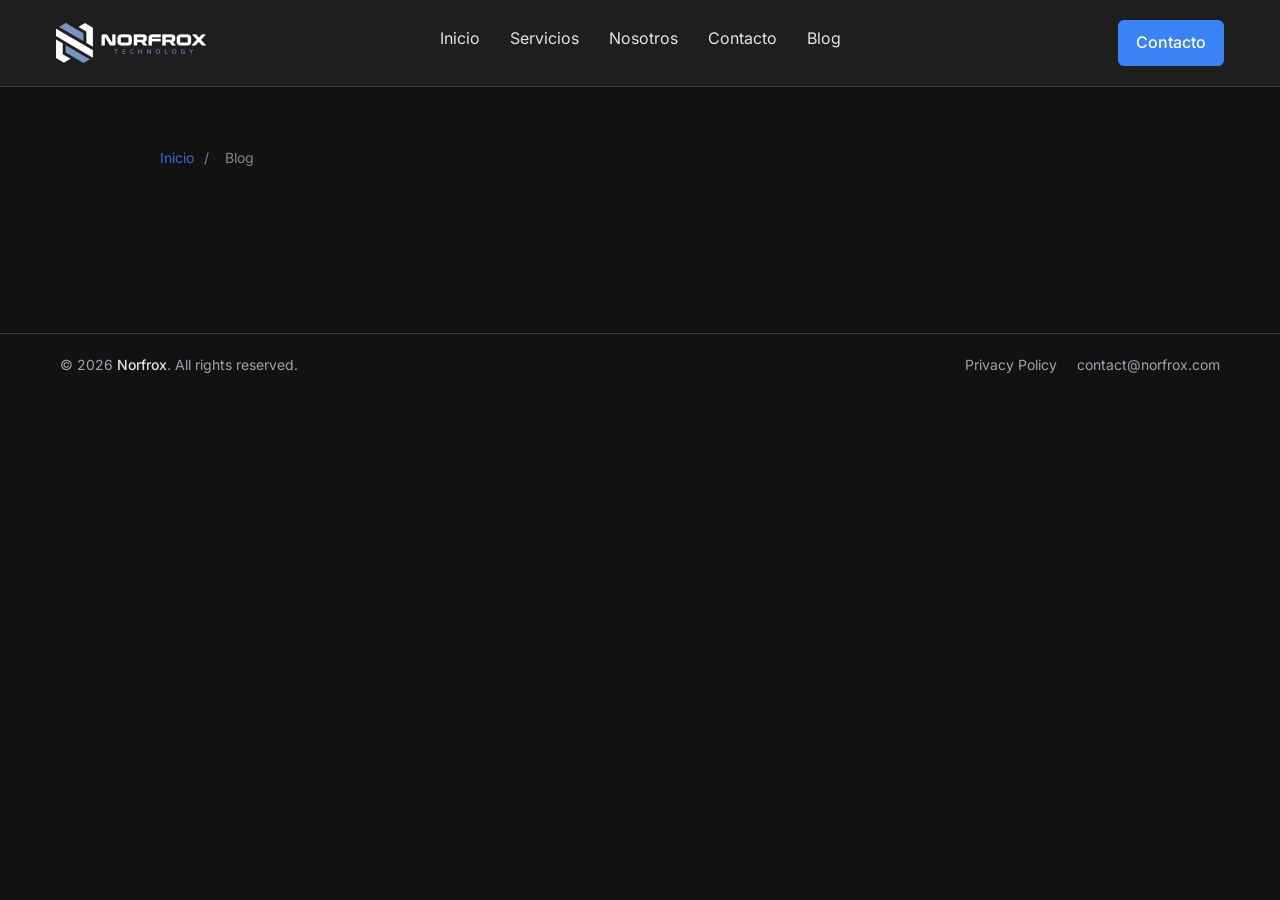
==== blog.html @ 2674b503 "Update css file version" ====
<!DOCTYPE html>
<html lang="es">
<head>
    <meta charset="UTF-8">
    <meta name="viewport" content="width=device-width, initial-scale=1.0">

    <link href="https://fonts.googleapis.com/css2?family=Inter:wght@300;400;500;600&family=Poppins:wght@500;600;700&display=swap" rel="stylesheet">

    <link rel="stylesheet" href="css/style.css?v=1.18">

    <title>Blog</title>
</head>
<body>
    
    <header>

        <nav class="navbar">

            <div class="container navbar-content">

                <div class="nav-left">
                    <a href="/" class="logo"><img src="/assets/images/logo.png" alt="Norfrox logo" class="logo-img"></a>
                </div>

                <div class="nav-center">
                    <ul class="nav-links">
                        <li><a href="/" class="js-nav-link">Inicio</a></li>
                        <li><a href="/servicios" class="js-nav-link">Servicios</a></li>
                        <li><a href="/nosotros" class="js-nav-link">Nosotros</a></li>
                        <li><a href="/contacto" class="js-nav-link">Contacto</a></li>
                        <li><a href="/blog" class="js-nav-link">Blog</a></li>
                    </ul>
                </div>

                <div class="nav-right">
                    <a href="/contacto" class="btn-contact">Contacto</a>

                    <button class="menu-toggle js-menu-toggle">
                        <span></span>
                        <span></span>
                        <span></span>
                    </button>

                </div>

            </div>

        </nav>

    </header>

    <main class="container container-spacer">

        <nav class="breadcrumb" aria-label="breadcrumb">
            <a href="/">Inicio</a>
            <span>/</span>
            <span>Blog</span>
        </nav>

    </main>

    <footer class="footer">

        <div class="footer-divider"></div>

        <div class="container footer-content">
                
            <div class="footer-left">
                <p>© 2026 <a href="https://www.norfrox.com">Norfrox</a>. All rights reserved.</p>
            </div>

            <div class="footer-right">
                <a href="/privacidad">Privacy Policy</a>
                <a href="mailto:contact@norfrox.com">contact@norfrox.com</a>
             </div>

        </div>

    </footer>

    <script src="js/script.js?v=1.2"></script>

</body>
</html>
---- css/style.css ----
:root{
    --bg-main:#121212;
    --bg-secondary:#1E1E1E;
    --border:#3A3A3A;

    --brand:#3B82F6;
    --brand-alt:#2563EB;

    --text:#E4E4E4;
    --text-secondary:#9CA3AF;
}

*{
    margin: 0;
    padding: 0;
    box-sizing: border-box;
}

body{
    font-family: 'Inter', sans-serif;
    background: var(--bg-main);
    color: var(--text);
    line-height: 1.6;
}

h1, h2, h3 {
    font-family: 'Poppins', sans-serif;
}

.container{
    width: 100%;
    max-width: 1200px;
    margin: 0 auto;
    padding: 0 20px;
}

.container-spacer{
    padding: 60px 20px;
    max-width: 1000px;
}

.breadcrumb{
    font-size: 14px;
    margin-bottom: 24px;
    color: var(--text-secondary);
    opacity: 0.8;
}

.breadcrumb a{
    color: var(--brand);
    text-decoration: none;
    transition: color 0.3s ease;
}

.breadcrumb a:hover{
    color: var(--brand);
}

.breadcrumb span{
    margin: 0 6px;
}

.linear-separator{
    border-top: 1px solid var(--border);
}

.fadeup-animation{
    animation: fadeUp 0.8s ease forwards;
}

@media (max-width: 768px){
    .container{
        padding: 0 16px;
    }

    .container-spacer{
        padding: 40px;
        max-width: 100%;
    }

    .breadcrumb{
        font-size: 13px;
        margin-bottom: 16px;
    }
}

/* Navbar */

.navbar{
    background: var(--bg-secondary);
    border-bottom: 1px solid var(--border);
}

.navbar-content{
    display: grid;
    grid-template-columns: 1fr auto 1fr;
    align-items: center;
    padding: 20px 16px;
}

.nav-left{
    justify-self: start;
}

.nav-center{
    z-index: 999;
}

.nav-right{
    display: flex;
    align-items: center;
    gap: 20px;
    justify-self: end;
}

.logo{
    font-size: 20px;
    font-weight: 600;
    color: var(--text);
    text-decoration: none;
}

.logo-img{
    height: 40px;
    width: auto;
    display: block;
}

.nav-links{
    display: flex;
    list-style: none;
    gap: 30px;
}

.nav-links a{
    position: relative;
    color: var(--text);
    text-decoration: none;
    padding-bottom: 8px;
    display: inline-block;
    transition: all 0.3s ease;
}

.nav-links a:hover{
    color: var(--brand);
    transform: translateY(-2px);
}

.nav-links a::after{
    content: "";
    position: absolute;
    left: 50%;
    bottom: 0;
    width: 0%;
    height: 2px;
    background: linear-gradient(
        90deg,
        #3B82F6,
        #2563EB,
        #1D4ED8
    );
    transition: all 0.3s ease;
    transform: translateX(-50%);
}

.nav-links a:hover::after,
.nav-links a.active::after{
    width: 100%;
}

.btn-contact{
    background: var(--brand);
    padding: 10px 18px;
    border-radius: 6px;
    color: white;
    text-decoration: none;
    font-weight: 500;
    display: inline-block;
    transition: all 0.3s ease;
}

.btn-contact:hover{
    background: var(--brand-alt);
    transform: translateY(-2px);
    box-shadow: 0 8px 20px rgba(59, 130, 246, 0.3);
}

.btn-contact:active{
    transform: translateY(0px);
    box-shadow: 0 4px 10px rgba(59, 130, 246, 0.2);
}

.menu-toggle{
    display: none;
    flex-direction: column;
    gap: 4px;
    background: none;
    border: none;
    cursor: pointer;
}

.menu-toggle span{
    width: 25px;
    height: 2px;
    background: var(--text);
    display: block;
}

@media (max-width: 768px){
    .navbar-content{
        grid-template-columns: auto 1fr;
    }

    .nav-center{
        position: absolute;
        top: 80px;
        left: 0;
        width: 100%;
        background: var(--bg-secondary);
        border-top: 1px solid var(--border);
        display: none;
    }

    .nav-center.active{
        display: block;
    }

    .nav-links{
        flex-direction: column;
        padding: 20px;
        gap: 20px;
    }

    .btn-contact{
        display: none;
    }

    .menu-toggle{
        display: flex;
    }
}

/* Navbar End */

/* Footer */

.footer-divider{
    width: 100%;
    height: 1px;
    background: var(--border);
    margin: 60px 0 20px;
}

.footer{
    padding: 20px 0;
    background: var(--bg-main);
}

.footer-content{
    display: flex;
    justify-content: space-between;
    align-items: center;
    gap: 20px;
}

.footer-left p{
    color: var(--text-secondary);
    font-size: 14px;
}

.footer-left a{
    color: var(--text);
    text-decoration: none;
    font-weight: 500;
    transition: color 0.3s ease;
}

.footer-left a:hover{
    color: var(--brand);
}

.footer-right{
    display: flex;
    gap: 20px;
}

.footer-right a{
    color: var(--text-secondary);
    text-decoration: none;
    font-size: 14px;
    transition: color 0.3s ease;
}

.footer-right a:hover{
    color: var(--brand);
    text-decoration: underline;
}

@media (max-width: 768px){
    .footer-content{
        flex-direction: column;
        text-align: center;
    }

    .footer-right{
        flex-direction: column;
        gap: 10px;
    }
}

/* Footer End */

/* Politica de Privacidad */

/* Replaced by .container-policy*/
.policy{
    padding: 60px 20px;
    max-width: 1000px;
}

.policy-header{
    margin-bottom: 40px;
}

.policy h1{
    font-size: 32px;
    margin-bottom: 10px;
}

.policy h2{
    font-size: 22px;
    margin-top: 40px;
    margin-bottom: 25px;
    color: var(--text);
}

.policy ul{
    margin: 10px 0 20px 20px;
    color: var(--text-secondary);
}

.policy li{
    margin-bottom: 8px;
}

.policy a{
    color: var(--brand);
    text-decoration: none;
}

.policy p{
    margin-bottom: 15px;
    text-align: justify;
}

.policy a:hover{
    text-decoration: underline;
}

.policy section{
    margin-bottom: 30px;
}

.policy-date{
    margin-top: 20px;
    font-size: 14px;
    color: var(--text-secondary);
}

@media (max-width: 768px){
    /* Replaced by .container-policy*/
    .policy{
        padding: 40px;
        max-width: 100%;
    }

    .policy h1{
        font-size: 26px;
    }

    .policy h2{
        font-size: 20px;
    }

    .policy ul{
        margin-left: 16px;
    }

    .policy p, .policy li{
        font-size: 15px;
        line-height: 1.7;
    }

    .policy section{
        margin-bottom: 24px;
    }
}

/* Politica de Privacidad End */

/* Contacto */

.contact{
    padding: 60px 0;
}

.contact-hero{
    display: grid;
    grid-template-columns: 1fr 1.5fr;
    align-items: center;
    gap: 40px;
}

.contact-left h1{
    font-size: 32px;
    margin-bottom: 10px;
}

.contact-left p{
    text-align: justify;
}

.contact-subtitle{
    font-size: 18px;
    color: var(--text);
    margin-bottom: 10px;
}

.contact-text{
    color: var(--text-secondary);
    margin-bottom: 20px;
    max-width: 500px;
}

.contact-actions{
    display: flex;
    gap: 15px;
    flex-wrap: wrap;
}

.btn-primary{
    background: var(--brand);
    color: white;
    padding: 10px 18px;
    border-radius: 6px;
    text-decoration: none;
    transition: all 0.3s ease;
}

.btn-primary:hover{
    background: var(--brand-alt);
    transform: translateY(-2px);
}

.btn-secondary{
    border: 1px solid var(--border);
    color: var(--text);
    padding: 10px 18px;
    border-radius: 6px;
    text-decoration: none;
    transition: all 0.3s ease;
}

.btn-secondary:hover{
    border-color: var(--brand);
    color: var(--brand);
}

.contact-right img{
    width: 100%;
    height: auto;
    border-radius: 12px;
    object-fit: cover;
}

.faq-carousel{
    padding: 60px 0;
}

.faq-header{
    text-align: center;
    margin-bottom: 30px
}

.faq-header h2{
    font-size: 28px;
    margin-bottom: 10px;
}

.faq-header p{
    color: var(--text-secondary);
}

.faq-wrapper{
    position: relative;
    display: flex;
    align-items: center;
    padding: 0 40px;
}

.faq-track{
    display: flex;
    gap: 20px;
    overflow: hidden;
    scroll-behavior: smooth;

    padding: 0 20px;
}

.faq-track::-webkit-scrollbar{
    height: 6px;
}

.faq-track::-webkit-scrollbar-thumb{
    background: var(--border);
    border-radius: 10px;
}

.faq-card{
    flex: 0 0 calc(50% - 10px);
    background: var(--bg-secondary);
    border: 1px solid var(--border);
    border-radius: 12px;
    padding: 20px;
    display: flex;
    flex-direction: column;
    justify-content: center;
    text-align: center;
    transition: all 0.3s ease;
}

.faq-card:hover{
    border-color: var(--brand);
}

.faq-card h3{
    font-size: 18px;
    margin-bottom: 10px;
}

.faq-card p{
    color: var(--text-secondary);
    font-size: 14px;
    line-height: 1.6;
}

.faq-nav{
    position: absolute;
    top: 50%;
    transform: translateY(-50%);
    background: var(--bg-secondary);
    border: 1px solid var(--border);
    color: var(--text);
    width: 40px;
    height: 40px;
    border-radius: 50%;
    cursor: pointer;
    z-index: 10;
    transition: all 0.3s ease;

    backdrop-filter: blur(10px);
    opacity: 0.9;
}

.faq-nav:hover{
    background: var(--brand);
    color: white;
}

.faq-nav.prev{
    left: 0;
}

.faq-nav.next{
    right: 0;
}

.contact-form-section{
    padding: 60px 0;
}

.contact-form-grid{
    display: grid;
    grid-template-columns: 1fr 1fr;
    gap: 40px;
    align-items: start;
}

.contact-info h2{
    font-size: 28px;
    margin-bottom: 15px;
}

.contact-info p{
    color: var(--text-secondary);
    margin-bottom: 15px;
    line-height: 1.7;
    text-align: justify;
}

.contact-details{
    list-style: none;
    margin-top: 20px;
}

.contact-details li{
    margin-bottom: 10px;
    font-size: 15px;
}

.contact-form{
    background: var(--bg-secondary);
    padding: 25px;
    border-radius: 12px;
    border: 1px solid var(--border);
}

.contact-form h2{
    margin-bottom: 30px;
}

.form-group{
    display: flex;
    flex-direction: column;
    margin-bottom: 30px;
}

.form-group label{
    margin-bottom: 5px;
    font-size: 14px;
}

.form-group input,
.form-group textarea{
    background: transparent;
    border: 1px solid var(--border);
    padding: 12px;
    border-radius: 6px;
    color: var(--text);
    font-family: inherit;
    font-size: 14px;
    transition: 1ll 0.3s ease;
}

.form-group input::placeholder,
.form-group textarea::placeholder{
    color: var(--text-secondary);
}

.form-group input:focus,
.form-group textarea:focus{
    outline: none;
    border-color: var(--brand);
    box-shadow: 0 0 0 2px rgba(59, 130, 246, 0.2);
}

.contact-form button{
    width: 100%;
    margin-top: 10px;
}

@media (max-width: 768px){
    .contact{
        padding: 40px 0;
    }

    .contact-hero{
        grid-template-columns: 1fr;
        gap: 30px;
    }

    .contact-left h1{
        font-size: 26px;
    }

    .contact-subtitle{
        font-size: 16px;
    }

    .contact-text{
        font-size: 15px;
        line-height: 1.7;
    }

    .contact-actions{
        flex-direction: column;
        align-items: flex-start;
    }

    .contact-right img{
        border-radius: 10px;
    }

    .faq-carousel{
        padding: 40px 0;
    }

    .faq-card{
        flex: 0 0 100%;
    }

    .faq-nav{
        display: none;
    }

    .faq-header h2{
        font-size: 24px;
    }

    .contact-form-grid{
        grid-template-columns: 1fr;
        gap: 30px;
    }

    .contact-info h2{
        font-size: 24px;
    }

}



/* Contacto End */

/* Nosotros */

.about-hero{
    padding: 0px 0;
}

.about-hero-grid{
    display: grid;
    grid-template-columns: 1fr 1fr;
    align-items: center;
    gap: 40px;
}

.about-hero-left h1{
    font-size: 36px;
    margin-bottom: 15px;
}

.subtitle{
    color: var(--text-secondary);
    line-height: 1.7;
    margin-bottom: 25px;
    max-width: 550px;
}

.about-hero-actions{
    display: flex;
    gap: 15px;
    flex-wrap: wrap;
}

.about-hero-right{
    display: flex;
    justify-content: center;
}

@keyframes fadeUp{
    from{
        opacity: 0;
        transform: translateY(20px);
    }
    to{
        opacity: 1;
        transform: translateY(0);
    }
}

.about-hero-img{
    max-width: 100%;
    height: auto;
    filter: drop-shadow(0 10px 30px rgba(59, 130, 246, 0.3));
}

@keyframes float{
    0%{
        transform: translateY(0px);
    }
    50%{
        transform: translateY(-12px);
    }
    100%{
        transform: translateY(0px);
    }
}

.mission-vision{
    padding: 60px 0;
}

.tabs-header{
    display: flex;
    justify-content: center;
    gap: 30px;
    margin-bottom: 30px;
}

.tab-btn{
    position: relative;
    background: none;
    border: none;
    color: var(--text-secondary);
    font-size: 16px;
    cursor: pointer;
    padding-bottom: 6px;
    transition: all 0.3s ease;
}

.tab-btn:hover{
    color: var(--brand);
}

.tab-btn::after{
    content: "";
    position: absolute;
    left: 50%;
    bottom: 0;
    width: 0%;
    height: 2px;
    background: linear-gradient(
        90deg,
        #3B82F6,
        #2563EB,
        #1D4ED8
    );
    transition: all 0.3s ease;
    transform: translateX(-50%);
}

.tab-btn.active{
    color: var(--text);
}

.tab-btn.active::after{
    width: 100%;
}

.tabs-content{
    max-width: 700px;
    margin: 0 auto;
    text-align: center;
}

.tab-panel{
    display: none;
}

.tab-panel.active{
    display: block;
}

.tab-panel h2{
    margin-bottom: 10px;
    font-size: 24px
}

.tab-panel p{
    color: var(--text-secondary);
    line-height: 1.7;
}

@keyframes fadeTab{
    from{
        opacity: 0;
        transform: translateY(10px);
    }
    to{
        opacity: 1;
        transform: translateY(0);
    }
}

.principles{
    padding: 60px 0;
}

.principles-header{
    text-align: center;
    max-width: 700px;
    margin: 0 auto 50px;
}

.principles-header h2{
    font-size: 30px;
    margin-bottom: 10px
}

.principles-header p{
    color: var(--text-secondary);
    line-height: 1.7 ;
}

.principles-grid{
    display: grid;
    grid-template-columns: repeat(2, 1fr);
    gap: 25px;
}

.principle-card{
    background: var(--bg-secondary);
    border: 1px solid var(--border);
    border-radius: 12px;
    padding: 25px;
    display: flex;
    flex-direction: column;
    justify-content: center;
    min-height: 140px;
    transition: all 0.3 ease;
}

.principle-card::before:hover{
    width: 100%;
}

.principle-card:hover{
    border-color: var(--brand);
    transform: translateY(-3px);    
}

.principle-card h3{
    font-size: 18px;
    margin-bottom: 10px;
}

.principle-card p{
    color: var(--text-secondary);
    font-size: 14px;
    line-height: 1.6;
}

.cta{
    padding: 60px 0;
    display: flex;
    justify-content: center;
}

.cta-content{
    text-align: center;
    max-width: 700px;
}

.cta-content h2{
    font-size: 28px;
    margin-bottom: 15px;
}

.cta-content p{
    color: var(--text-secondary);
    margin-bottom: 25px;
    line-height: 1.7;
}

.cta-actions{
    display: flex;
    justify-content: center;
    gap: 15px;
    flex-wrap: wrap;
}

@media (max-width: 768px){
    .about-hero{
        padding: 50px 0;
    }

    .about-hero-grid{
        grid-template-columns: 1fr;
        text-align: center;
    }

    .about-hero-left h1{
        font-size: 26px;
    }

    .subtitle{
        margin: 0 auto 20px;
    }

    .about-hero-actions{
        justify-content: center;
    }

    .about-hero-img{
        max-width: 80%;
    }

    .tabs-header{
        flex-direction: column;
        align-items: center;
    }

    .tab-btn{
        width: 100%;
        max-width: 250px;
    }

    .principles{
        padding: 40px 0;
    }

    .principles-grid{
        grid-template-columns: 1fr;
    }

    .principles-header h2{
        font-size: 24px;
    }

    .cta{
        padding: 50px 0;
    }

    .cta-content h2{
        font-size: 24px;
    }
}

/* Nosotros End */

/* Servicios */

.services-hero-alt{
    padding: 0px 0;
    text-align: center;
}
 
.hero-center{
    max-width: 750px;
    margin: 0 auto 50px;
}

.hero-center h1{
    font-size: 40px;
    margin-bottom: 15px;
}

.hero-center p{
    color: var(--text-secondary);
    font-size: 18px;
    margin-bottom: 25px;
    line-height: 1.7;
}

.hero-actions{
    display: flex;
    justify-content: center;
    gap: 15px;
    flex-wrap: wrap;
}

.services-header{
    text-align: center;
    max-width: 700px;
    margin: 0 auto 50px;
}

.services-header h2{
    font-size: 30px;
    margin-bottom: 10px;
}

.services-header p{
    color: var(--text-secondary);
    line-height: 1.7;
}

.services-detail{
    padding: 60px 0;
}

.services-list{
    display: grid;
    grid-template-columns: repeat(2, 1fr);
    gap: 30px;
}

.service-detail-card{
    background: var(--bg-secondary);
    border: 1px solid var(--border);
    border-radius: 14px;
    padding: 30px;
    transition: all 0.3s ease;
}

.service-detail-card:hover{
    border-color: var(--brand);
    transform: translateY(-5px);
    box-shadow: 0 15px 40px rgba(0, 0, 0, 0.25);
}

.service-detail-card h3{
    font-size: 22px;
    margin-bottom: 10px;
}

.service-detail-card p{
    color: var(--text-secondary);
    margin-bottom: 18px;
    line-height: 1.7;
}

.service-detail-card ul{
    list-style: none;
    margin: 20px 0 25px;
    padding: 0;
}

.service-detail-card li{
    margin-bottom: 10px;
    color: var(--text-secondary);
    font-size: 14px;
}

.service-detail-card li{
    position: relative;
    padding-left: 30px;
    transition: all 0.25s ease;
}

.service-detail-card li::before{
    content: "✓";
    position: absolute;
    left: 0;
    top: 0;

    width: 20px;
    height: 20px;

    display: flex;
    align-items: center;
    justify-content: center;

    background: rgba(59, 130, 246, 0.15);
    color: var(--brand);

    border-radius: 50%;
    font-size: 12px;

    transition: all 0.25s ease;
}

.service-detail-card li{
    transition: transform 0.25s ease, color 0.25s ease;
}

.service-detail-card li:hover{
    transform: translateX(4px);
    color: var(--text);
    cursor: pointer;
}

.service-detail-card li:hover::before{
    transform: scale(1.1);
}

.service-detail-card a{
    margin-top: 15px;
    display: inline-block;
}

.pricing{
    padding: 60px 0;
}

.pricing-header{
    text-align: center;
    max-width: 700px;
    margin: 0 auto 50px;
}

.pricing-header h2{
    font-size: 30px;
    margin-bottom: 10px;
}

.pricing-header p{
    color: var(--text-secondary);
    line-height: 1.7;
}

.pricing-grid{
    display: grid;
    grid-template-columns: repeat(3, 1fr);
    gap: 30px;
}

.pricing-card{
    background: var(--bg-secondary);
    border: 1px solid var(--border);
    border-radius: 14px;
    padding: 30px;
    text-align: center;

    transition: all 0.3s ease;
}

.pricing-card:hover{
    transform: translateY(-6px);
    border-color: var(--brand);
    transform: scale(1.05);
}

.pricing-card.featured{
    border: 2px solid var(--brand);
    transform: scale(1.05);
}

.badge{
    display: inline-block;
    background: var(--brand);
    color: white;
    padding: 5px 10px;
    font-size: 12px;
    border-radius: 20px;
    margin-bottom: 10px;
}

.price{
    font-size: 26px;
    margin: 15px 0;
    font-weight: 600;
}

.pricing-card ul{
    list-style: none;
    margin: 20px 0;
    padding: 0;
}

.pricing-card li{
    margin-bottom: 10px;
    color: var(--text-secondary);
}

.pricing-card a{
    display: inline-block;
    margin-top: 10px;
}

.process{
    padding: 60px 0;
}

.process-header{
    text-align: center;
    max-width: 700px;
    margin: 0 auto 50px;
}

.process-header h2{
    font-size: 30px;
    margin-bottom: 10px;
}

.process-header p{
    color: var(--text-secondary);
    line-height: 1.7;
}

.process-steps{
    display: grid;
    grid-template-columns: repeat(5, 1fr);
    gap: 20px;
    position: relative;
    align-items: start;
}

.process-steps::before{
    content: "";
    position: absolute;
    top: 25px;
    left: 0;
    right: 0;
    height: 2px;
    background: var(--border);
    z-index: 0;
}

.process-step{
    background: var(--bg-secondary);
    border: 1px solid var(--border);
    border-radius: 12px;
    padding: 20px;
    text-align: center;
    transition: all 0.3s ease;
    animation: fadeUp 0.5s ease;
    position: relative;
    z-index: 1;
}

.process-step:hover{
    border-color: var(--brand);
    transform: translateY(-5px);
}

.step-number{
    font-size: 14px;
    font-weight: 600;
    color: var(--brand);
    margin-bottom: 10px;
}

.process-step h3{
    font-size: 16px;
    margin-bottom: 8px;
}

.process-step p{
    font-size: 14px;
    color: var(--text-secondary);
    line-height: 1.6;
}

.step-content{
    max-height: 0;
    overflow: hidden;
    opacity: 0;
    transition: max-height 0.35s ease, opacity 0.25s ease;
}

.process-step:hover .step-content{
    max-height: 160px;
    opacity: 1;
    margin-top: 10px;
}

.step-content p{
    font-size: 14px;
    color: var(--text-secondary);
}

.benefits{
    padding: 60px 0;
}

.benefits-content{
    text-align: center;
    max-width: 750px;
    margin: 0 auto;
}

.benefits-content::before{
    content: "";
    display: block;
    width: 60px;
    height: 3px;
    background: var(--brand);
    margin: 0 auto 20px;
    border-radius: 2px;
}

.benefits-content h2{
    font-size: 30px;
    margin-bottom: 15px;
}

.benefits-main{
    font-size: 20px;
    font-weight: 500;
    line-height: 1.6;
    margin-bottom: 15px;
}

.benefits-sub{
    color: var(--text-secondary);
    line-height: 1.7;
    font-size: 15px;
}

@media (max-width: 768px){

    .services-hero-alt{
        padding: 70px 0;
    }

    .hero-center h1{
        font-size: 28px;
    }

    .hero-center p{
        font-size: 16px;
    }

    .services-header h2{
        font-size: 24px;
    }

    .services-list{
        grid-template-columns: 1fr;
    }

    .pricing-grid{
        grid-template-columns: 1fr;
    }

    .pricing-card.featured{
        transform: none;
    }

    .process-steps{
        grid-template-columns: 1fr;
    }

    .step-content{
        max-height: none;
        opacity: 1;
        margin-top: 10px;
    }

}

/* Servicios End */
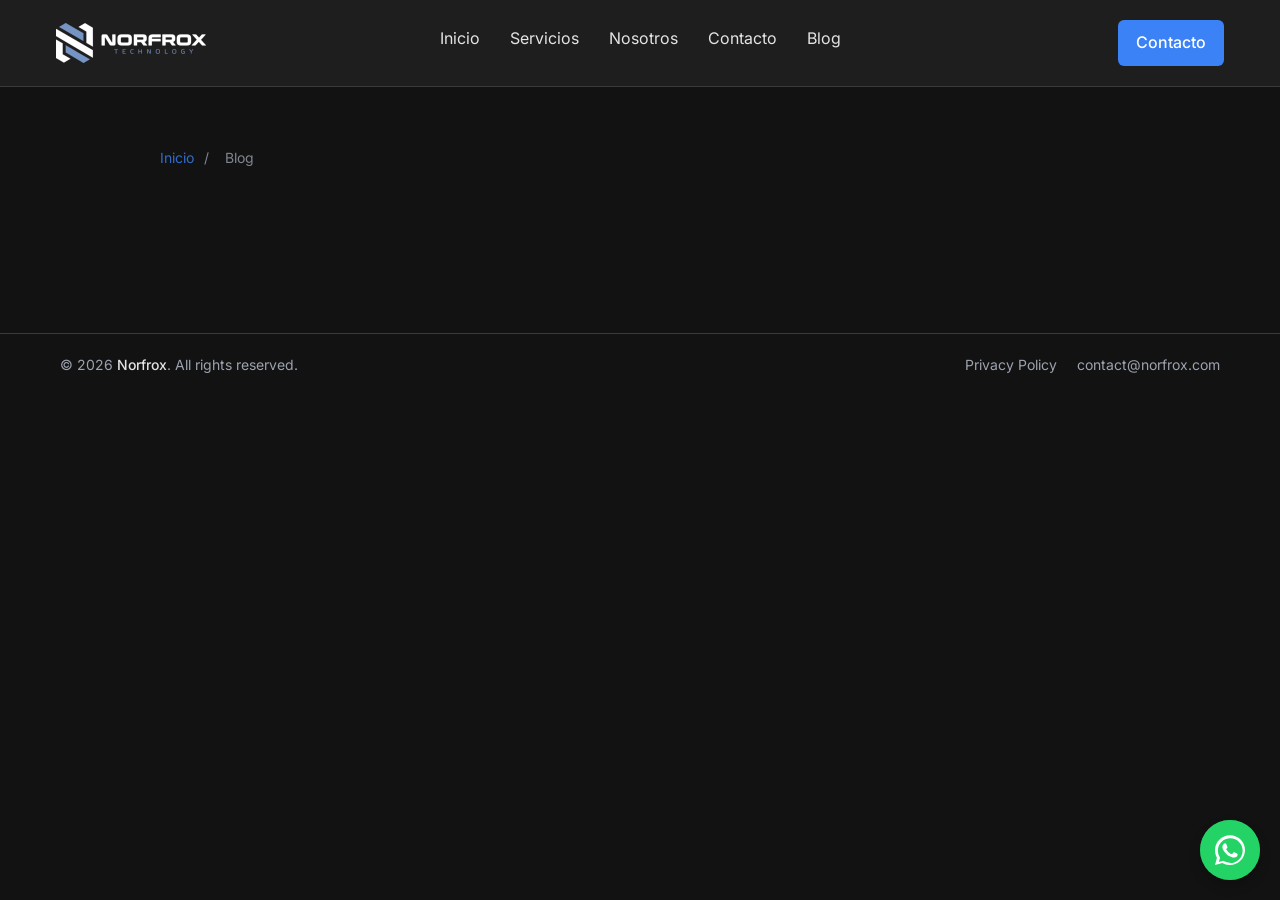
==== commit f3cee2e3: "Merge pull request #29 from Norfrox-Systems/feature/wts-support Feature/wts support" ====
--- a/blog.html
+++ b/blog.html
@@ -6,7 +6,7 @@
 
     <link href="https://fonts.googleapis.com/css2?family=Inter:wght@300;400;500;600&family=Poppins:wght@500;600;700&display=swap" rel="stylesheet">
 
-    <link rel="stylesheet" href="css/style.css?v=1.18">
+    <link rel="stylesheet" href="css/style.css?v=1.19">
 
     <title>Blog</title>
 </head>
@@ -78,6 +78,19 @@
 
     </footer>
 
+    <div class="whatsapp-container">
+        <span class="whatsapp-tooltip">¿Necesitas ayuda?</span>
+        <a 
+            href="https://wa.me/5214495395074?text=Hola,%20quiero%20informaci%C3%B3n"
+            class="whatsapp-float"
+            target="_blank"
+            aria-label="Chat en WhatsApp">
+            <svg xmls="http://www.w3.org/2000/svg" viewBox="0 0 32 32">
+                <path fill="white" d="M16 .396C7.163.396 0 7.558 0 16.396c0 2.89.76 5.6 2.086 7.945L0 32l7.84-2.056A15.93 15.93 0 0016 32c8.837 0 16-7.163 16-16.004C32 7.558 24.837.396 16 .396zm0 29.272a13.21 13.21 0 01-6.725-1.835l-.482-.287-4.653 1.22 1.24-4.54-.314-.468a13.16 13.16 0 01-2.02-7.063c0-7.292 5.93-13.222 13.22-13.222 7.29 0 13.22 5.93 13.22 13.222 0 7.292-5.93 13.222-13.22 13.222zm7.29-9.894c-.4-.2-2.366-1.166-2.732-1.3-.366-.134-.634-.2-.902.2-.268.4-1.036 1.3-1.27 1.566-.234.268-.468.3-.868.1-.4-.2-1.688-.622-3.214-1.984-1.188-1.06-1.99-2.37-2.222-2.77-.234-.4-.024-.616.176-.816.18-.178.4-.468.6-.702.2-.234.268-.4.4-.668.134-.268.066-.5-.034-.7-.1-.2-.902-2.168-1.236-2.968-.326-.782-.658-.676-.902-.688l-.768-.014c-.268 0-.7.1-1.068.5s-1.4 1.366-1.4 3.332c0 1.966 1.434 3.868 1.634 4.134.2.268 2.822 4.31 6.834 6.038.954.41 1.698.656 2.278.84.958.304 1.83.262 2.52.16.768-.114 2.366-.966 2.7-1.9.334-.934.334-1.734.234-1.9-.1-.166-.366-.268-.768-.468z"/>
+            </svg>
+        </a>
+    </div>
+
     <script src="js/script.js?v=1.2"></script>
 
 </body>
--- a/css/style.css
+++ b/css/style.css
@@ -310,6 +310,108 @@
 
 /* Footer End */
 
+/* Wts Float*/
+
+.whatsapp-container {
+    position: fixed;
+    bottom: 20px;
+    right: 20px;
+    z-index: 1000;
+}
+
+.whatsapp-float {
+    width: 60px;
+    height: 60px;
+    background-color: #25D366;
+    border-radius: 50%;
+    display: flex;
+    align-items: center;
+    justify-content: center;
+    box-shadow: 0 6px 12px rgba(0,0,0,0.2);
+    cursor: pointer;
+    text-decoration: none;
+    opacity: 0;
+    transform: scale(0.8);
+    animation: fadeIn 0.5s ease-out 0.5s forwards;
+}
+
+.whatsapp-float svg {
+    width: 30px;
+    height: 30px;
+}
+
+.whatsapp-float:hover {
+    transform: scale(1.1);
+}
+
+.whatsapp-float::after {
+    content: "";
+    position: absolute;
+    width: 60px;
+    height: 60px;
+    border-radius: 50%;
+    background-color: #25D366;
+    opacity: 0.5;
+    z-index: -1;
+    animation: pulse 2s infinite;
+}
+
+.whatsapp-tooltip {
+    position: absolute;
+    right: 70px;
+    bottom: 50%;
+    transform: translateY(50%);
+    background-color: #333;
+    color: #fff;
+    padding: 8px 12px;
+    border-radius: 8px;
+    font-size: 14px;
+    white-space: nowrap;
+    opacity: 0;
+    pointer-events: none;
+    transition: opacity 0.3s ease;
+}
+
+.whatsapp-tooltip::after {
+    content: "";
+    position: absolute;
+    right: -6px;
+    top: 50%;
+    transform: translateY(-50%);
+    border-width: 6px;
+    border-style: solid;
+    border-color: transparent transparent transparent #333;
+}
+
+.whatsapp-container:hover .whatsapp-tooltip {
+    opacity: 1;
+}
+
+
+@keyframes pulse {
+    0% {
+        transform: scale(1);
+        opacity: 0.5;
+    }
+    70% {
+        transform: scale(1.6);
+        opacity: 0;
+    }
+    100% {
+        transform: scale(1);
+        opacity: 0;
+    }
+}
+
+@keyframes fadeIn {
+    to {
+        opacity: 1;
+        transform: scale(1);
+    }
+}
+
+/* Wts Float End*/
+
 /* Politica de Privacidad */
 
 /* Replaced by .container-policy*/
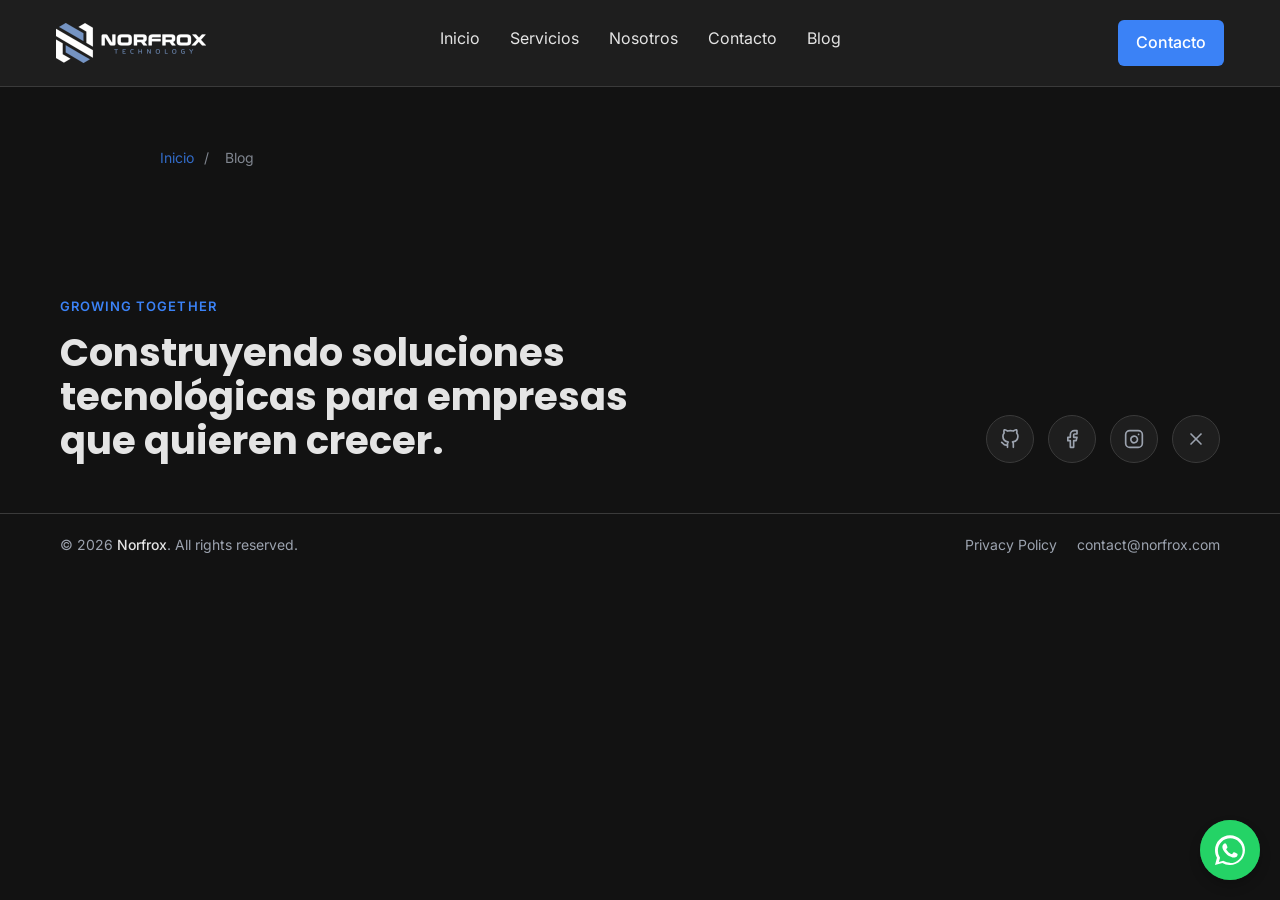
==== commit 8306801a: "Refactor Footer Style" ====
--- a/blog.html
+++ b/blog.html
@@ -4,11 +4,20 @@
     <meta charset="UTF-8">
     <meta name="viewport" content="width=device-width, initial-scale=1.0">
 
+    <link rel="icon" href="/favicon.ico" sizes="any">
+    <link rel="icon" type="image/png" sizes="16x16" href="/assets/icons/favicon-16x16.png">
+    <link rel="icon" type="image/png" sizes="32x32" href="/assets/icons/favicon-32x32.png">
+    <link rel="apple-touch-icon" sizes="180x180" href="/assets/icons/apple-touch-icon.png">
+    <link rel="icon" type="image/png" sizes="192x192" href="/assets/icons/android-chrome-192x192.png">
+    <link rel="icon" type="image/png" sizes="512x512" href="/assets/icons/android-chrome-512x512.png">
+    <link rel="manifest" href="/assets/icons/site.webmanifest">
+    <meta name="theme-color" content="#ffffff">
+
     <link href="https://fonts.googleapis.com/css2?family=Inter:wght@300;400;500;600&family=Poppins:wght@500;600;700&display=swap" rel="stylesheet">
 
-    <link rel="stylesheet" href="css/style.css?v=1.19">
+    <link rel="stylesheet" href="css/style.css?v=1.23">
 
-    <title>Blog</title>
+    <title>Blog | Norfrox - Desarrollo Web y Software en México</title>
 </head>
 <body>
     
@@ -59,7 +68,96 @@
 
     </main>
 
-    <footer class="footer">
+<footer class="footer">
+
+        <div class="container footer-top">
+
+            <div class="footer-top-left">
+                <span class="footer-label">Growing Together</span>
+
+                <h2>
+                    Construyendo soluciones tecnológicas para empresas que quieren crecer.
+                </h2>
+
+            </div>
+
+            <div class="footer-social">
+
+                <a 
+                    href="https://github.com/Norfrox-Systems"
+                    target="_blank"
+                    rel="noopener noreferrer"
+                    aria-label="GitHub">
+
+                    <svg xmlns="http://www.w3.org/2000/svg" width="20" height="20"
+                        viewBox="0 0 24 24" fill="none" stroke="currentColor"
+                        stroke-width="2" stroke-linecap="round" stroke-linejoin="round">
+
+                        <path d="M9 19c-5 1.5-5-2.5-7-3m14 
+                        6v-3.87a3.37 3.37 0 0 0-.94-2.61c3.14-.35 
+                        6.44-1.54 6.44-7A5.44 5.44 0 0 0 20 
+                        4.77 5.07 5.07 0 0 0 19.91 1S18.73.65 
+                        16 2.48a13.38 13.38 0 0 0-7 0C6.27.65 
+                        5.09 1 5.09 1A5.07 5.07 0 0 0 5 
+                        4.77a5.44 5.44 0 0 0-1.5 3.78c0 
+                        5.42 3.3 6.61 6.44 7A3.37 3.37 
+                        0 0 0 9 18.13V22"/>
+
+                    </svg>
+                </a>
+
+                <a 
+                    href="https://facebook.com/"
+                    target="_blank"
+                    rel="noopener noreferrer"
+                    aria-label="Facebook">
+
+                    <svg xmlns="http://www.w3.org/2000/svg" width="20" height="20"
+                        viewBox="0 0 24 24" fill="none" stroke="currentColor"
+                        stroke-width="2" stroke-linecap="round" stroke-linejoin="round">
+
+                        <path d="M18 2h-3a5 5 0 0 0-5 5v3H7v4h3v8h4v-8h3l1-4h-4V7a1 1 0 0 1 1-1h3z"/>
+
+                    </svg>
+                </a>
+
+                <a 
+                    href="https://instagram.com/"
+                    target="_blank"
+                    rel="noopener noreferrer"
+                    aria-label="Instagram">
+
+                    <svg xmlns="http://www.w3.org/2000/svg" width="20" height="20"
+                        viewBox="0 0 24 24" fill="none" stroke="currentColor"
+                        stroke-width="2" stroke-linecap="round" stroke-linejoin="round">
+
+                        <rect x="2" y="2" width="20" height="20" rx="5" ry="5"/>
+                        <path d="M16 11.37a4 4 0 1 1-2.63-2.63 
+                        4 4 0 0 1 2.63 2.63z"/>
+                        <line x1="17.5" y1="6.5" x2="17.51" y2="6.5"/>
+
+                    </svg>
+                </a>
+
+                <a 
+                    href="https://x.com/"
+                    target="_blank"
+                    rel="noopener noreferrer"
+                    aria-label="X">
+
+                    <svg xmlns="http://www.w3.org/2000/svg" width="20" height="20"
+                        viewBox="0 0 24 24" fill="none" stroke="currentColor"
+                        stroke-width="2" stroke-linecap="round" stroke-linejoin="round">
+
+                        <path d="M18 6 6 18"/>
+                        <path d="m6 6 12 12"/>
+
+                    </svg>
+                </a>
+
+            </div>
+
+        </div>
 
         <div class="footer-divider"></div>
 
@@ -85,13 +183,13 @@
             class="whatsapp-float"
             target="_blank"
             aria-label="Chat en WhatsApp">
-            <svg xmls="http://www.w3.org/2000/svg" viewBox="0 0 32 32">
+            <svg xmlns="http://www.w3.org/2000/svg" viewBox="0 0 32 32">
                 <path fill="white" d="M16 .396C7.163.396 0 7.558 0 16.396c0 2.89.76 5.6 2.086 7.945L0 32l7.84-2.056A15.93 15.93 0 0016 32c8.837 0 16-7.163 16-16.004C32 7.558 24.837.396 16 .396zm0 29.272a13.21 13.21 0 01-6.725-1.835l-.482-.287-4.653 1.22 1.24-4.54-.314-.468a13.16 13.16 0 01-2.02-7.063c0-7.292 5.93-13.222 13.22-13.222 7.29 0 13.22 5.93 13.22 13.222 0 7.292-5.93 13.222-13.22 13.222zm7.29-9.894c-.4-.2-2.366-1.166-2.732-1.3-.366-.134-.634-.2-.902.2-.268.4-1.036 1.3-1.27 1.566-.234.268-.468.3-.868.1-.4-.2-1.688-.622-3.214-1.984-1.188-1.06-1.99-2.37-2.222-2.77-.234-.4-.024-.616.176-.816.18-.178.4-.468.6-.702.2-.234.268-.4.4-.668.134-.268.066-.5-.034-.7-.1-.2-.902-2.168-1.236-2.968-.326-.782-.658-.676-.902-.688l-.768-.014c-.268 0-.7.1-1.068.5s-1.4 1.366-1.4 3.332c0 1.966 1.434 3.868 1.634 4.134.2.268 2.822 4.31 6.834 6.038.954.41 1.698.656 2.278.84.958.304 1.83.262 2.52.16.768-.114 2.366-.966 2.7-1.9.334-.934.334-1.734.234-1.9-.1-.166-.366-.268-.768-.468z"/>
             </svg>
         </a>
     </div>
 
-    <script src="js/script.js?v=1.2"></script>
+    <script src="js/script.js?v=1.3"></script>
 
 </body>
 </html>
--- a/css/style.css
+++ b/css/style.css
@@ -248,12 +248,76 @@
     width: 100%;
     height: 1px;
     background: var(--border);
-    margin: 60px 0 20px;
+    margin: 40px 0 20px;
 }
 
 .footer{
-    padding: 20px 0;
+    padding: 40px 0 20px;
     background: var(--bg-main);
+}
+
+.footer-top{
+    display: flex;
+    justify-content: space-between;
+    align-items: flex-end;
+    gap: 30px;
+    padding-bottom: 10px;
+}
+
+.footer-top-left{
+    max-width: 620px;
+}
+
+.footer-label{
+    display: inline-block;
+    margin-bottom: 14px;
+
+    font-size: 13px;
+    font-weight: 600;
+    letter-spacing: .08em;
+    text-transform: uppercase;
+
+    color: var(--brand);
+}
+
+.footer-top-left h2{
+    font-size: clamp(1.8rem, 3vw, 2.8rem);
+    line-height: 1.15;
+    color: var(--text);
+}
+
+.footer-social{
+    display: flex;
+    align-items: center;
+    gap: 14px;
+}
+
+.footer-social a{
+    width: 48px;
+    height: 48px;
+
+    display: flex;
+    align-items: center;
+    justify-content: center;
+
+    border-radius: 50%;
+    border: 1px solid var(--border);
+
+    color: var(--text-secondary);
+    background: var(--bg-secondary);
+
+    transition: all .3s ease;
+}
+
+.footer-social a:hover{
+    transform: translateY(-4px);
+
+    border-color: var(--brand);
+
+    color: white;
+    background: var(--brand);
+
+    box-shadow: 0 10px 30px rgba(59, 130, 246, .25);
 }
 
 .footer-content{
@@ -411,6 +475,743 @@
 }
 
 /* Wts Float End*/
+
+/* Home */
+
+.hero-home{
+    position: relative;
+    width: 100%;
+    min-height: 92vh;
+    display: flex;
+    align-items: center;
+    background: url('/assets/images/hero-home-bg.webp') center center / cover no-repeat;
+}
+
+.hero-overlay{
+    position: absolute;
+    inset: 0;
+    background: linear-gradient(
+        90deg,
+        rgba(4, 10, 24, 0.92) 0%,
+        rgba(4, 10, 24, 0.82) 40%,
+        rgba(4, 10, 24, 0.55) 100%
+    );
+    z-index: 1;
+}
+
+.hero-content{
+    position: relative;
+    z-index: 2;
+    width: 100%;
+}
+
+.hero-text{
+    max-width: 720px;
+    padding: 4rem 0;
+}
+
+.hero-eyebrow{
+
+    display: inline-block;
+    margin-bottom: 1rem;
+    font-size: 0.95rem;
+    font-weight: 500;
+    color: #4da3ff;
+    letter-spacing: 0.04em;
+}
+
+.hero-home h1{
+    font-size: clamp(2.8rem, 5vw, 5rem);
+    line-height: 1.05;
+    font-weight: 700;
+    color: #fff;
+    max-width: 680px;
+    margin-bottom: 1.5rem;
+}
+
+.hero-home p {
+    font-size: 1.1rem;
+    line-height: 1.8;
+    color: rgba(255, 255, 255, 0.82);
+    max-width: 620px;
+    margin-bottom: 2rem;
+}
+
+.hero-actions {
+    display: flex;
+    gap: 1rem;
+    flex-wrap: wrap;
+    margin-bottom: 2rem;
+}
+
+.hero-trust {
+    display: flex;
+    gap: 0.75rem;
+    flex-wrap: wrap;
+    font-size: 0.95rem;
+    color: rgba(255, 255, 255, 0.68);
+}
+
+.home-services{
+    padding: 100px 20px;
+}
+
+.services-intro{
+    max-width: 760px;
+    margin-bottom: 4rem;
+}
+
+.section-tag{
+    display: inline-block;
+    font-size: .85rem;
+    font-weight: 600;
+    text-transform: uppercase;
+    letter-spacing: .08em;
+    color: var(--brand);
+    margin-bottom: 1rem;
+}
+
+.services-intro h2{
+    font-size: clamp(2rem, 4vw, 3rem);
+    line-height: 1.1;
+    margin-bottom: 1rem;
+}
+
+.services-intro p{
+    font-size: 1.05rem;
+    color: var(--text-secondary);
+    max-width: 620px;
+}
+
+.services-stack{
+    display: flex;
+    flex-direction: column;
+    gap: 1.5rem;
+}
+
+.service-panel{
+    display: grid;
+    grid-template-columns: 80px 1fr;
+    gap: 2rem;
+    padding: 2rem 0;
+    border-top: 1px solid rgba(255, 255, 255, .08);
+    transition: all .3s ease;
+}
+
+.service-panel:last-child{
+    border-bottom: 1px solid rgba(255, 255, 255, .08);
+}
+
+.service-panel:hover {
+    transform: translateX(8px);
+}
+
+.service-number{
+    font-size: 1.5rem;
+    font-weight: 700;
+    color: var(--brand-alt);
+    line-height: 1;
+}
+
+.service-body h3{
+    font-size: 1.5rem;
+    margin-bottom: .75rem;
+}
+
+.service-body p{
+    color: var(--text-secondary);
+    margin-bottom: 1rem;
+    max-width: 650px;
+}
+
+.service-body ul{
+    display: flex;
+    flex-wrap: wrap;
+    gap: .75rem 1.5rem;
+    list-style: none;
+    padding: 0;
+    margin: 0;
+}
+
+.service-body ul li{
+    position: relative;
+    padding-left: 1rem;
+    color: var(--text);
+    font-size: .95rem;
+}
+
+.service-body ul li::before{
+    content: "";
+    width: 6px;
+    height: 6px;
+    border-radius: 50%;
+    background: var(--text);
+    position: absolute;
+    left: 0;
+    top: .5rem;
+}
+
+.services-cta{
+    margin-top: 3rem
+}
+
+.why-us{
+    padding-top: 3rem;
+    padding-bottom: 3rem;
+}
+
+.why-us-header{
+    max-width: 720px;
+    margin-bottom: 3rem;
+}
+
+.why-us-header h2{
+    margin-bottom: 1rem;
+}
+
+.why-us-header p{
+    color: var(--text-muted);
+    line-height: 1.7;
+}
+
+.why-layout{
+    display: grid;
+    grid-template-columns: 1.15fr .85fr;
+    gap: 1.5rem;
+    align-items: stretch;
+}
+
+.why-featured{
+    background:
+        radial-gradient(circle at top right, rgba(255,255,255,.06), transparent 35%),
+        var(--bg-secondary);
+    border: 1px solid var(--border);
+    border-radius: 28px;
+    padding: 2.5rem;
+    position: relative;
+    overflow: hidden;
+}
+
+.why-badge{
+    display: inline-flex;
+    padding: .45rem .85rem;
+    border-radius: 999px;
+    background: rgba(255,255,255,.06);
+    border: 1px solid var(--border);
+    font-size: .8rem;
+    margin-bottom: 1.25rem;
+}
+
+.why-featured h3{
+    font-size: clamp(1.8rem, 3vw, 2.8rem);
+    line-height: 1.15;
+    margin-bottom: 1rem;
+    max-width: 90%;
+}
+
+.why-featured p{
+    color: var(--text-muted);
+    line-height: 1.8;
+    max-width: 90%;
+}
+
+.why-featured-stats{
+    display: grid;
+    grid-template-columns: repeat(2, 1fr);
+    gap: 1rem;
+    margin-top: 2rem;
+}
+
+.why-featured-stats div{
+    padding-top: 1rem;
+    border-top: 1px solid var(--border);
+}
+
+.why-featured-stats strong{
+    display: block;
+    font-size: 1rem;
+    margin-bottom: .35rem;
+}
+
+.why-featured-stats span{
+    color: var(--text-muted);
+    font-size: .92rem;
+    line-height: 1.6;
+}
+
+.why-grid{
+    display: grid;
+    grid-template-columns: 1fr 1fr;
+    gap: 1.5rem;
+}
+
+.why-card{
+    background: var(--bg-secondary);
+    border: 1px solid var(--border);
+    border-radius: 24px;
+    padding: 1.75rem;
+    min-height: 220px;
+    transition: all .35s ease;
+    position: relative;
+    overflow: hidden;
+}
+
+.why-card::before{
+    content: "";
+    position: absolute;
+    inset: 0;
+    background: linear-gradient(135deg, rgba(255,255,255,.04), transparent 60%);
+    opacity: 0;
+    transition: opacity .35s ease;
+}
+
+.why-card:hover{
+    transform: translateY(-8px);
+    border-color: var(--accent);
+}
+
+.why-card:hover::before{
+    opacity: 1;
+}
+
+.why-icon{
+    display: inline-block;
+    font-size: 2rem;
+    font-weight: 700;
+    color: var(--brand-alt);
+    margin-bottom: 1rem;
+    line-height: 1;
+}
+
+.why-card h3{
+    font-size: 1.05rem;
+    margin-bottom: .75rem;
+}
+
+.why-card p{
+    color: var(--text-muted);
+    line-height: 1.7;
+    font-size: .92rem;
+}
+
+.testimonials{
+    padding: 5rem 0;
+}
+
+.testimonials-header{
+    text-align: center;
+    max-width: 760px;
+    margin: 0 auto 3rem;
+}
+
+.testimonials-header h2{
+    margin: 1rem 0;
+}
+
+.testimonials-header p{
+    color: var(--text-muted);
+    line-height: 1.7;
+}
+
+.testimonial-wrapper{
+    position: relative;
+    display: flex;
+    align-items: center;
+    justify-content: center;
+}
+
+.testimonial-track{
+    width: 100%;
+    max-width: 880px;
+    position: relative;
+    overflow: hidden;
+}
+
+.testimonial-card{
+    display: none;
+    background: var(--bg-secondary);
+    border: 1px solid var(--border);
+    border-radius: 28px;
+    padding: 2.5rem;
+    min-height: 320px;
+    transition: all .35s ease;
+}
+
+.testimonial-card.active{
+    display: block;
+    animation: fadeSlide .45s ease;
+}
+
+.testimonial-top{
+    display: flex;
+    align-items: center;
+    gap: 1rem;
+    margin-bottom: 1.5rem;
+}
+
+.testimonial-logo{
+    width: 72px;
+    height: 72px;
+    border-radius: 18px;
+    background: var(--bg-primary);
+    border: 1px solid var(--border);
+    display: flex;
+    align-items: center;
+    justify-content: center;
+    overflow: hidden;
+    flex-shrink: 0;
+}
+
+.testimonial-logo img{
+    width: 70%;
+    height: auto;
+    object-fit: contain;
+}
+
+.testimonial-meta h3{
+    font-size: 1.15rem;
+    margin-bottom: .35rem;
+}
+
+.testimonial-stars{
+    font-size: 1rem;
+    letter-spacing: 2px;
+    color: #f5b301;
+}
+
+.testimonial-text{
+    font-size: 1.05rem;
+    line-height: 1.9;
+    color: var(--text-muted);
+    margin-bottom: 2rem;
+    max-width: 90%;
+    text-align: justify;
+}
+
+.testimonial-bottom{
+    display: flex;
+    align-items: center;
+    justify-content: space-between;
+    gap: 1rem;
+    padding-top: 1.25rem;
+    border-top: 1px solid var(--border);
+}
+
+.testimonial-bottom strong{
+    font-size: .95rem;
+}
+
+.testimonial-bottom span{
+    font-size: .9rem;
+    color: var(--text-muted);
+}
+
+.testimonial-nav{
+    position: absolute;
+    top: 50%;
+    transform: translateY(-50%);
+    width: 52px;
+    height: 52px;
+    border-radius: 50%;
+    border: 1px solid var(--border);
+    background: var(--bg-secondary);
+    color: var(--text);
+    cursor: pointer;
+    z-index: 10;
+    transition: all .3s ease;
+}
+
+.testimonial-nav:hover{
+    border-color: var(--accent);
+    color: var(--accent);
+    transform: translateY(-50%) scale(1.08);
+}
+
+.testimonial-nav.prev{
+    left: -1.5rem;
+}
+
+.testimonial-nav.next{
+    right: -1.5rem;
+}
+
+.testimonial-company{
+    display: flex;
+    align-items: center;
+    gap: 10px;
+    margin-bottom: 8px;
+}
+
+.testimonial-company h3{
+    margin: 0;
+}
+
+.testimonial-link{
+    display: flex;
+    align-items: center;
+    justify-content: center;
+
+    width: 32px;
+    height: 32px;
+
+    border-radius: 50%;
+    border: 1px solid var(--border);
+
+    color: var(--text-secondary);
+
+    transition: all 0.3 ease;
+}
+
+.testimonial-link:hover{
+    background: var(--brand);
+    border-color: var(--brand);
+    color: white;
+
+    transform: translateY(-2px);
+}
+
+@keyframes fadeSlide{
+    from{
+        opacity: 0;
+        transform: translateY(12px);
+    }
+    to{
+        opacity: 1;
+        transform: translateY(0);
+    }
+}
+
+@media (max-width: 1024px){
+    .why-layout{
+        grid-template-columns: 1fr;
+    }
+
+    .why-featured h3,
+    .why-featured p{
+        max-width: 100%;
+    }
+}
+
+@media (max-width: 768px){
+    
+    .hero-home{
+        min-height: 78vh;
+        background-position: center;
+    }
+
+    .hero-content{
+        padding-top: 7rem;
+        padding-bottom: 4rem;
+    }
+
+    .hero-text{
+        max-width: 100%;
+        padding: 2rem 0;
+    }
+
+    .hero-home h1{
+        font-size: 2.5rem;
+        line-height: 1.1;
+        margin-bottom: 1.25rem;
+    }
+
+    .hero-home p{
+        font-size: 1rem;
+        line-height: 1.75;
+        margin-bottom: 1.75rem;
+    }
+
+    .hero-actions{
+        flex-direction: column;
+        align-items: stretch;
+    }
+
+    .hero-actions a{
+        width: 100%;
+        text-align: center;
+    }
+
+    .hero-trust{
+        gap: .5rem;
+        font-size: .85rem;
+        line-height: 1.6;
+    }
+
+    .home-services{
+        padding: 70px 40px;
+    }
+
+    .services-intro{
+        margin-bottom: 3rem;
+    }
+
+    .services-intro h2{
+        line-height: 1.15;
+    }
+
+    .service-panel{
+        grid-template-columns: 1fr;
+        gap: 1rem;
+        padding: 1.75rem 0;
+    }
+
+    .service-number{
+        font-size: 1.15rem;
+    }
+
+    .service-body h3{
+        font-size: 1.3rem;
+    }
+
+    .service-body p{
+        font-size: .96rem;
+        line-height: 1.7;
+    }
+
+    .service-body ul{
+        gap: .75rem;
+    }
+
+    .service-body ul li{
+        width: 100%;
+    }
+
+    .service-panel:hover{
+        transform: none;
+    }
+    
+    .why-us{
+        padding-top: 1rem;
+        padding-bottom: 1rem;
+    }
+
+    .why-us-header{
+        margin-bottom: 2rem;
+    }
+
+    .why-us-header h2{
+        line-height: 1.15;
+    }
+
+    .why-featured{
+        padding: 1.5rem;
+        border-radius: 22px;
+    }
+
+    .why-featured h3{
+        font-size: 1.8rem;
+        line-height: 1.2;
+    }
+
+    .why-featured p{
+        line-height: 1.75;
+        font-size: .97rem;
+    }
+
+    .why-featured-stats{
+        gap: .75rem;
+        margin-top: 1.5rem;
+    }
+
+    .why-card{
+        padding: 1.5rem;
+        border-radius: 20px;
+    }
+
+    .why-card h3{
+        font-size: 1rem;
+    }
+
+    .why-card p{
+        font-size: .92rem;
+        line-height: 1.65;
+    }
+
+    .why-grid{
+        grid-template-columns: 1fr;
+    }
+
+    .why-featured{
+        padding: 2rem;
+    }
+
+    .why-card{
+        min-height: auto;
+    }
+
+    .why-featured-stats{
+        grid-template-columns: 1fr;
+    }
+
+     .testimonials{
+        padding: 70px 40px;
+    }
+
+    .testimonials-header{
+        margin-bottom: 2rem;
+    }
+
+    .testimonial-card{
+        padding: 1.5rem;
+        border-radius: 22px;
+    }
+
+    .testimonial-top{
+        flex-direction: column;
+        align-items: flex-start;
+    }
+
+    .testimonial-logo{
+        width: 60px;
+        height: 60px;
+        border-radius: 14px;
+    }
+
+    .testimonial-company{
+        align-items: flex-start;
+        flex-wrap: wrap;
+        gap: .5rem;
+    }
+
+    .testimonial-company h3{
+        font-size: 1rem;
+        line-height: 1.4;
+    }
+
+    .testimonial-link{
+        width: 28px;
+        height: 28px;
+    }
+
+    .testimonial-text{
+        font-size: .96rem;
+        line-height: 1.8;
+        margin-bottom: 1.5rem;
+    }
+
+    .testimonial-bottom{
+        gap: .35rem;
+    }
+
+    .testimonial-text{
+        max-width: 100%;
+        font-size: .98rem;
+    }
+
+    .testimonial-bottom{
+        flex-direction: column;
+        align-items: flex-start;
+    }
+
+    .testimonial-nav{
+        display: none;
+    }
+
+
+}
+
+/* Home End */
+
 
 /* Politica de Privacidad */
 
@@ -1434,7 +2235,7 @@
 }
 
 .benefits{
-    padding: 60px 0;
+    padding: 60px 40px;
 }
 
 .benefits-content{
